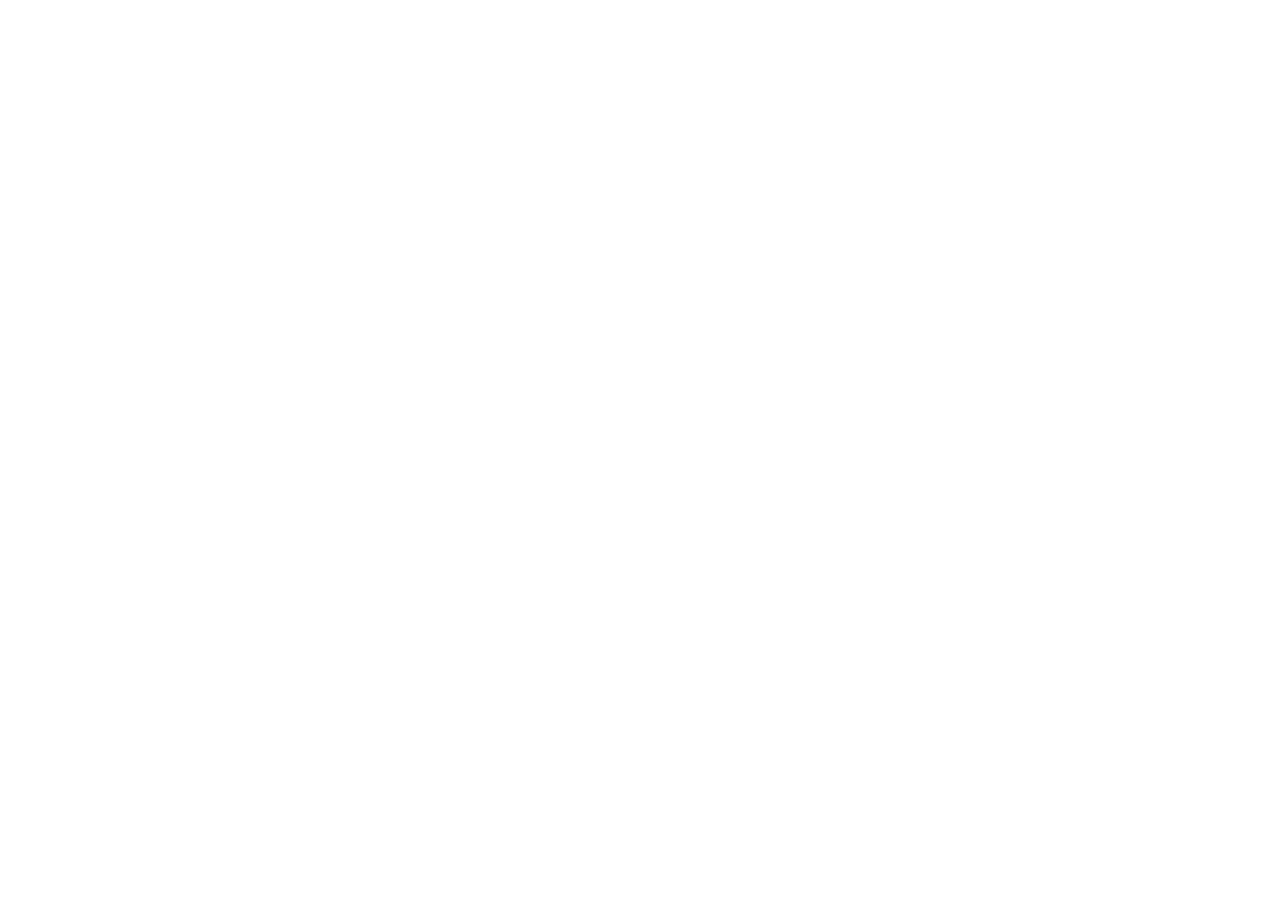
==== index.html @ 43b84015 "Added Car Example" ====
<html>
<head>
	<title>All-West ATV BABYLON</title>
	<link rel="stylesheet" href="css/main.css"/>
	<script src = "js/babylon.full.js"></script>
	<script src = "js/terrain.js"></script>
	<script src = "js/sky.js"></script>
	<script src = "js/props.js"></script>
	<script src = "js/utils.js"></script>
	<script src = "js/settings.js"></script>
	<!-- <script src = "js/atv.js"></script> -->
	<script src = "js/atv2.js"></script>
	<script src = "js/particles.js"></script>
	<script src = "js/dat.gui.min.js"></script>
</head>
<body>
	<div id="canvasZone">
		<canvas id="renderCanvas"></canvas>
	</div>
	<script src = "js/main.js"></script>
</body>
</html>
---- css/main.css ----
body {
   margin: 0;
}
canvas {
   width: 100%;
   height: 100%;
}

.hide {
   display: none;
}

.show {
   display: inline;
}

p.port {
   text-align: center;
   margin-top: 50%;
   color: blue;
   font-family: "Consolas";
}

div.fullscreen {
   background-color: black;
}
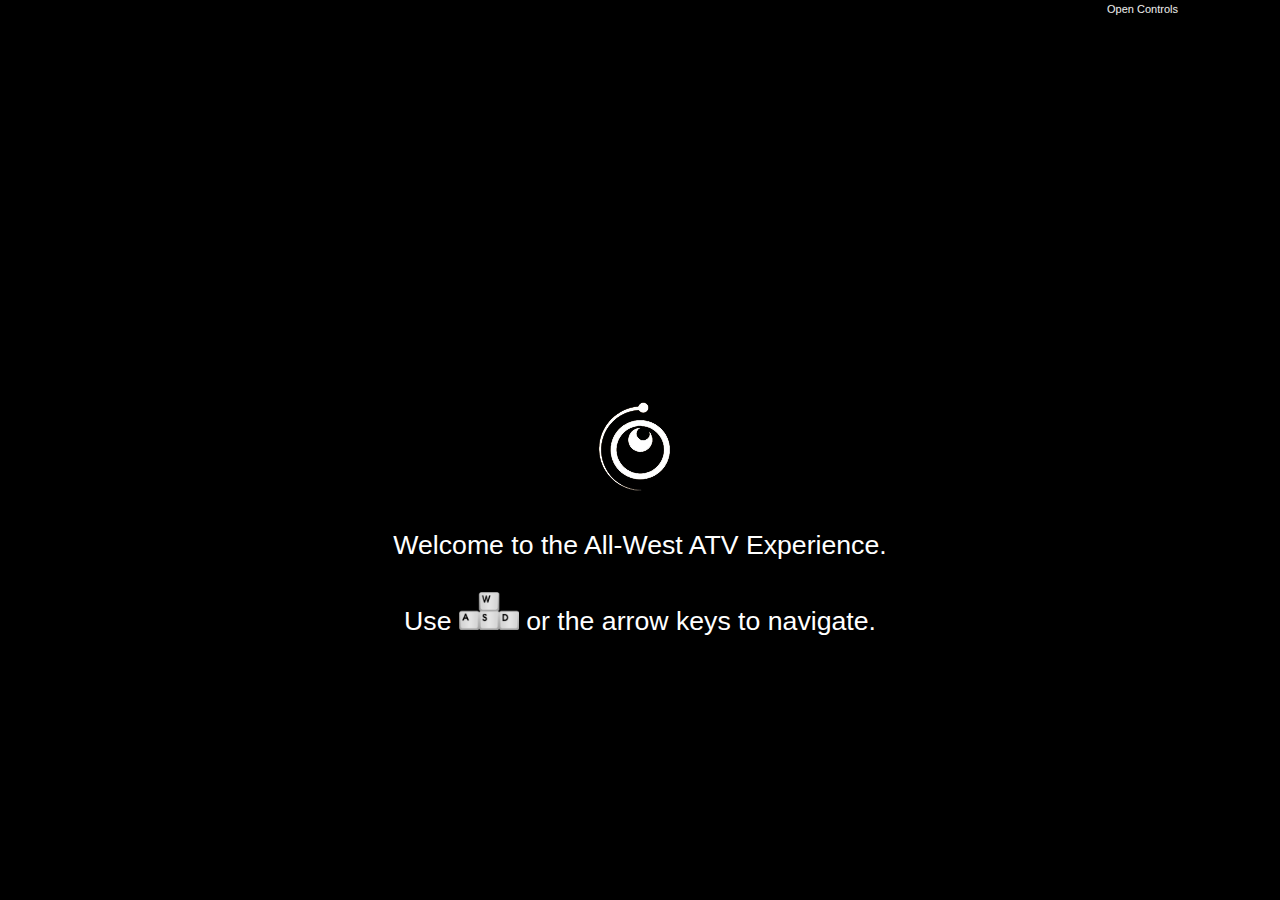
==== commit 93416229: "Switched to Slim BabylonJS file for faster loading" ====
--- a/index.html
+++ b/index.html
@@ -1,22 +1,28 @@
 <html>
-<head>
-	<title>All-West ATV BABYLON</title>
-	<link rel="stylesheet" href="css/main.css"/>
-	<script src = "js/babylon.full.js"></script>
-	<script src = "js/terrain.js"></script>
-	<script src = "js/sky.js"></script>
-	<script src = "js/props.js"></script>
-	<script src = "js/utils.js"></script>
-	<script src = "js/settings.js"></script>
-	<!-- <script src = "js/atv.js"></script> -->
-	<script src = "js/atv2.js"></script>
-	<script src = "js/particles.js"></script>
-	<script src = "js/dat.gui.min.js"></script>
-</head>
-<body>
-	<div id="canvasZone">
-		<canvas id="renderCanvas"></canvas>
-	</div>
-	<script src = "js/main.js"></script>
-</body>
+	<head>
+		<title>All-West ATV BABYLON</title>
+		<link rel="stylesheet" href="css/main.css"/>
+
+		<!--
+		   Slim Babylon only has what we need and is 3 time smaller
+	      than the full package. Not fit for developing though.
+		-->
+		<script src = "js/babylon.slim.js"></script>
+
+		<script src = "js/housekeeper.js"></script>
+		<script src = "js/terrain.js"></script>
+		<script src = "js/sky.js"></script>
+		<script src = "js/props.js"></script>
+		<script src = "js/utils.js"></script>
+		<script src = "js/settings.js"></script>
+		<script src = "js/avatar.js"></script>
+		<script src = "js/particles.js"></script>
+		<script src = "js/dat.gui.min.js"></script>
+	</head>
+	<body>
+		<div id="canvasZone">
+			<canvas id="renderCanvas"></canvas>
+		</div>
+		<script src = "js/main.js"></script>
+	</body>
 </html>
--- a/css/main.css
+++ b/css/main.css
@@ -6,21 +6,10 @@
    height: 100%;
 }
 
-.hide {
-   display: none;
+div.msg {
+   font-size: 20pt;
 }
 
-.show {
-   display: inline;
+div.msg img {
+   width: 60px;
 }
-
-p.port {
-   text-align: center;
-   margin-top: 50%;
-   color: blue;
-   font-family: "Consolas";
-}
-
-div.fullscreen {
-   background-color: black;
-}
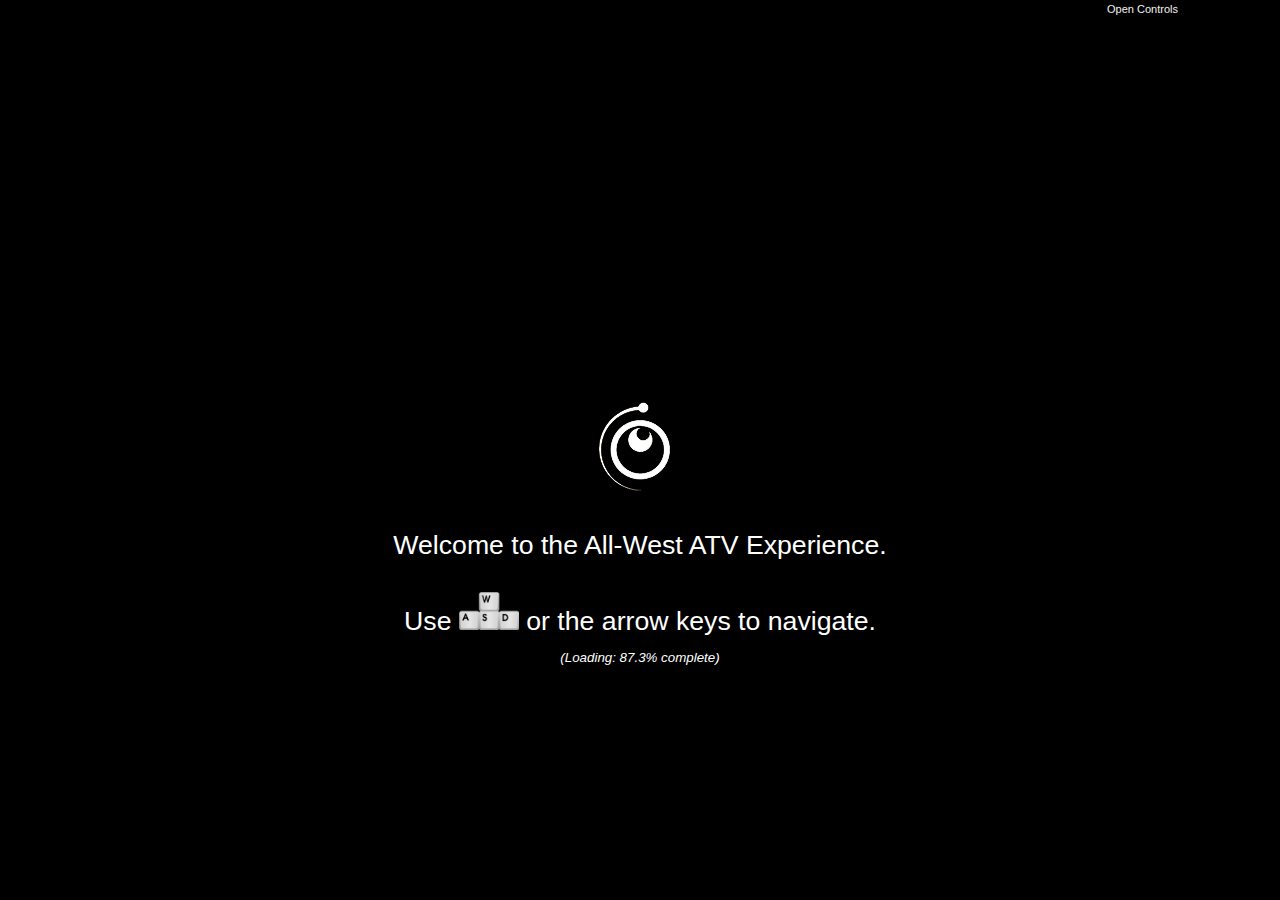
==== commit ce0951b1: "annotated props.js" ====
--- a/index.html
+++ b/index.html
@@ -8,7 +8,6 @@
 	      than the full package. Not fit for developing though.
 		-->
 		<script src = "js/babylon.slim.js"></script>
-
 		<script src = "js/housekeeper.js"></script>
 		<script src = "js/terrain.js"></script>
 		<script src = "js/sky.js"></script>
--- a/css/main.css
+++ b/css/main.css
@@ -13,3 +13,8 @@
 div.msg img {
    width: 60px;
 }
+
+#prog {
+   font-size: 10pt;
+   font-style: italic;
+}
